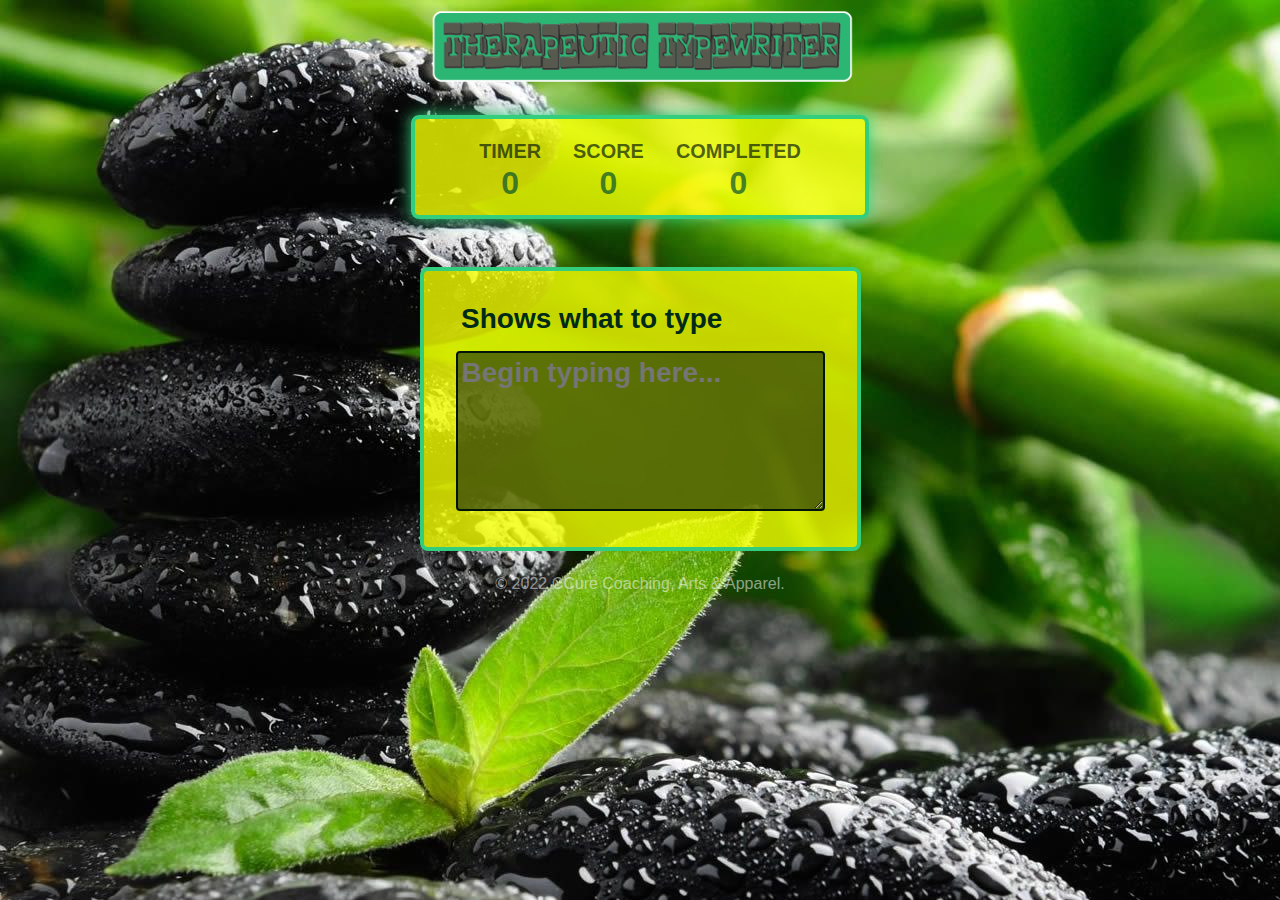
==== index.html @ a88610ee "Merge pull request #4 from asantercureton/asante004" ====
<!DOCTYPE html>
<html lang="en">

<head>
    <meta charset="UTF-8">
    <meta http-equiv="X-UA-Compatible" content="IE=edge">
    <meta name="viewport" content="width=device-width, initial-scale=1.0">
    <title>Therapeutic Typing</title>
    <link rel="stylesheet" href="./assets/css/style.css">
</head>

<body>
    <div class="game-container">
        <img class="logo" src="./assets/images/therapeutic-typing-font_three_8.17.2022.png" alt="logo for game" />
        
        <div class="game-data">
            <div class="game-timer">
                <h5>TIMER</h5>
                <p id="timer">0</p>
            </div>

            <div class="game-score">
                <h5>SCORE</h5>
                <p id="score">0</p>
            </div>

            <div class="game-completed">
                <h5>COMPLETED</h5>
                <p id="completed">0</p>
            </div>
        </div>
        
        <div class="game-display">
            <div id="gameQuote" class="game-quote">Shows what to type</div>
            <textarea id="quoteInput" class="quote-input" placeholder="Begin typing here..." autofocus></textarea>
        </div>
    </div>
    <footer>© 2022 CCure Coaching, Arts & Apparel.</footer>
</body>

<script src="./game.js"></script>

</html>
---- assets/css/style.css ----
* {
    box-sizing: border-box;
    margin: 0;
    padding: 0;
}

body {
    background-image: url(../images/stones.jpg);
    /* background-image: linear-gradient(to top, rgb(0, 137, 107), rgba(255, 77, 0, 0.9)); */
    background-repeat: no-repeat;
    overflow: hidden;
    min-height: 100vh;
    margin: 0;
    padding: 5rem;
}

.game-container {
    display: flex;
    flex-direction: column;
    justify-content: center;
    align-items: center;
}

.game-container > img {
    margin-top: -17rem;
    transform: scale(.85);
}

.game-data {
    box-shadow: 0 0 1rem rgb(50, 205, 125);
    display: flex;
    justify-content: space-around;
    align-items: center;
    background-color: rgba(242, 255, 0, 0.801);
    color: rgba(0, 20, 10, 0.678);
    border: .25rem solid rgb(50, 205, 125);
    border-radius: .5rem;
    margin: 2rem;
    padding: 3rem;
    margin-top: -10rem;
    margin-bottom: 3rem;
    font-size: 2rem;
    font-family: Arial, Helvetica, sans-serif;
    line-height: 1rem;
    height: 5rem;
    width: auto;
}

.game-timer, .game-score, .game-completed {
    font-size: 1.5rem;
    line-height: 2rem;
    text-align: center;
    padding: 1rem;
}

#timer, #score, #completed {
    color: rgba(1, 80, 46, 0.71);
    font-weight: 900;
    font-size: 2rem;

}

.game-display {
    background-color: rgba(242, 255, 0, 0.801);
    border-radius: .5rem;
    border: .25rem solid rgb(50, 205, 125);
    padding: 2rem;
}

.game-quote {
    font-family: sans-serif;
    font-size: 1.75rem;
    font-weight: bold;
    color: rgb(0, 42, 24);
    margin-bottom: 1rem;
    margin-left: calc(.25rem + .1rem);
}

.quote-input {
    font-family: sans-serif;
    font-size: 1.75rem;
    font-weight: bold;
    background-color: rgba(0, 20, 10, 0.555);
    color: rgb(185, 255, 219);
    border: .15rem solid rgb(50, 205, 125);
    border-radius: .25rem;
    outline: none;
    width: 100%;
    height: 10rem;
    margin: auto;
    padding: .25rem;
}

.quote-input:focus {
    border-color: rgb(0, 20, 10);
}

footer {
    text-align: center;
    color: rgba(245, 245, 245, 0.557);
    font-family: sans-serif;
    margin-top: 1.5rem;
}

.correct {
    color: green;
}

.incorrect {
    color: red;
    text-decoration: underline;
}
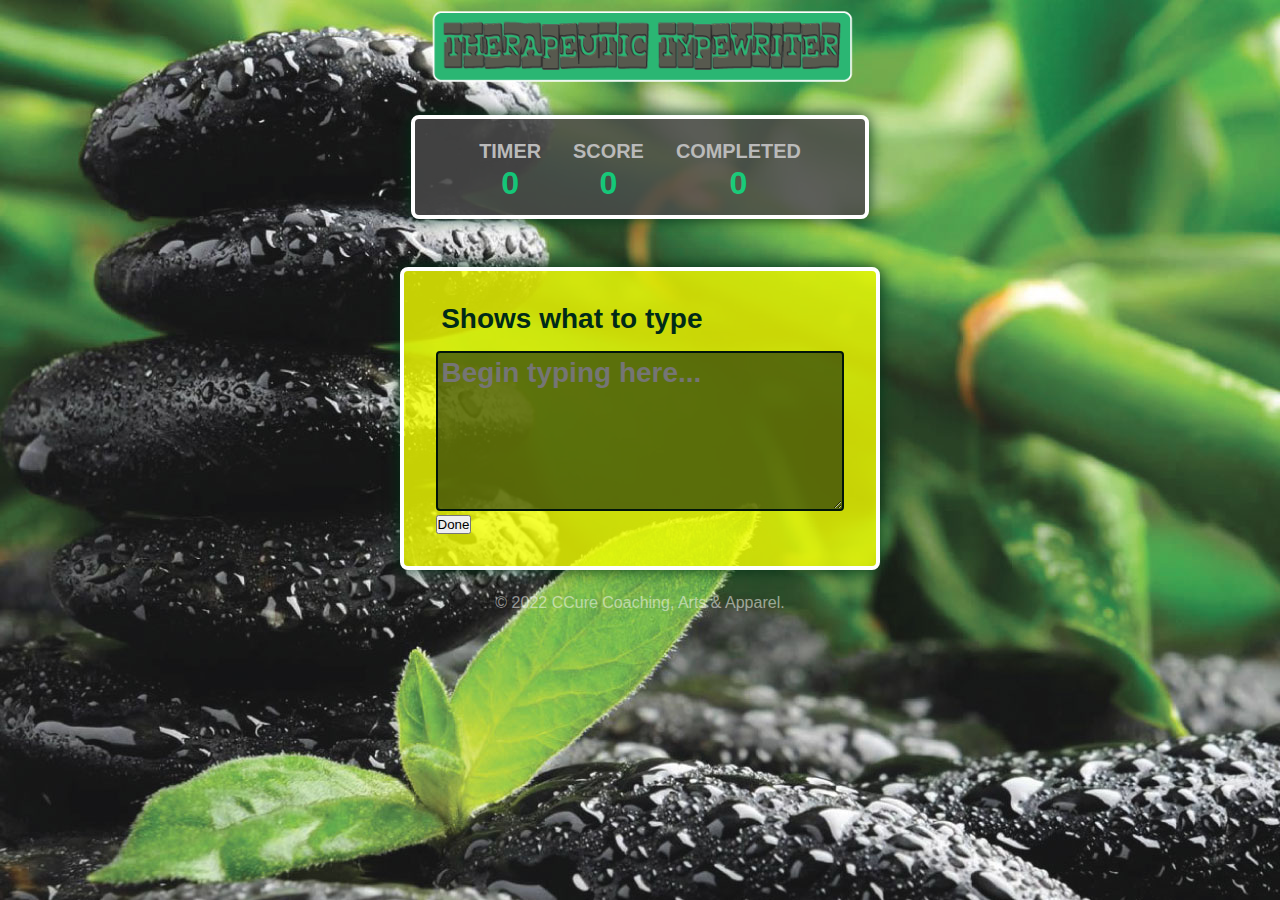
==== commit 321984b2: "Added a done-btn to generate an alert with Summary Report" ====
--- a/index.html
+++ b/index.html
@@ -33,6 +33,7 @@
         <div class="game-display">
             <div id="gameQuote" class="game-quote">Shows what to type</div>
             <textarea id="quoteInput" class="quote-input" placeholder="Begin typing here..." autofocus></textarea>
+            <button id="done-btn" type="button">Done</button>
         </div>
     </div>
     <footer>© 2022 CCure Coaching, Arts & Apparel.</footer>
--- a/assets/css/style.css
+++ b/assets/css/style.css
@@ -5,7 +5,7 @@
 }
 
 body {
-    background-image: url(../images/stones.jpg);
+    background-image: url(../images/stones-black.jpg);
     /* background-image: linear-gradient(to top, rgb(0, 137, 107), rgba(255, 77, 0, 0.9)); */
     background-repeat: no-repeat;
     overflow: hidden;
@@ -27,13 +27,13 @@
 }
 
 .game-data {
-    box-shadow: 0 0 1rem rgb(50, 205, 125);
+    box-shadow: 0 0 1rem rgb(0, 48, 23);
     display: flex;
     justify-content: space-around;
     align-items: center;
-    background-color: rgba(242, 255, 0, 0.801);
-    color: rgba(0, 20, 10, 0.678);
-    border: .25rem solid rgb(50, 205, 125);
+    background-color: rgba(72, 72, 72, 0.868);
+    color: rgb(186, 186, 186);
+    border: .25rem solid rgb(255, 255, 255);
     border-radius: .5rem;
     margin: 2rem;
     padding: 3rem;
@@ -54,7 +54,7 @@
 }
 
 #timer, #score, #completed {
-    color: rgba(1, 80, 46, 0.71);
+    color: rgba(0, 255, 145, 0.71);
     font-weight: 900;
     font-size: 2rem;
 
@@ -63,8 +63,9 @@
 .game-display {
     background-color: rgba(242, 255, 0, 0.801);
     border-radius: .5rem;
-    border: .25rem solid rgb(50, 205, 125);
+    border: .25rem solid rgb(255, 255, 255);
     padding: 2rem;
+    box-shadow: 0 0 1rem rgb(0, 48, 23);
 }
 
 .game-quote {
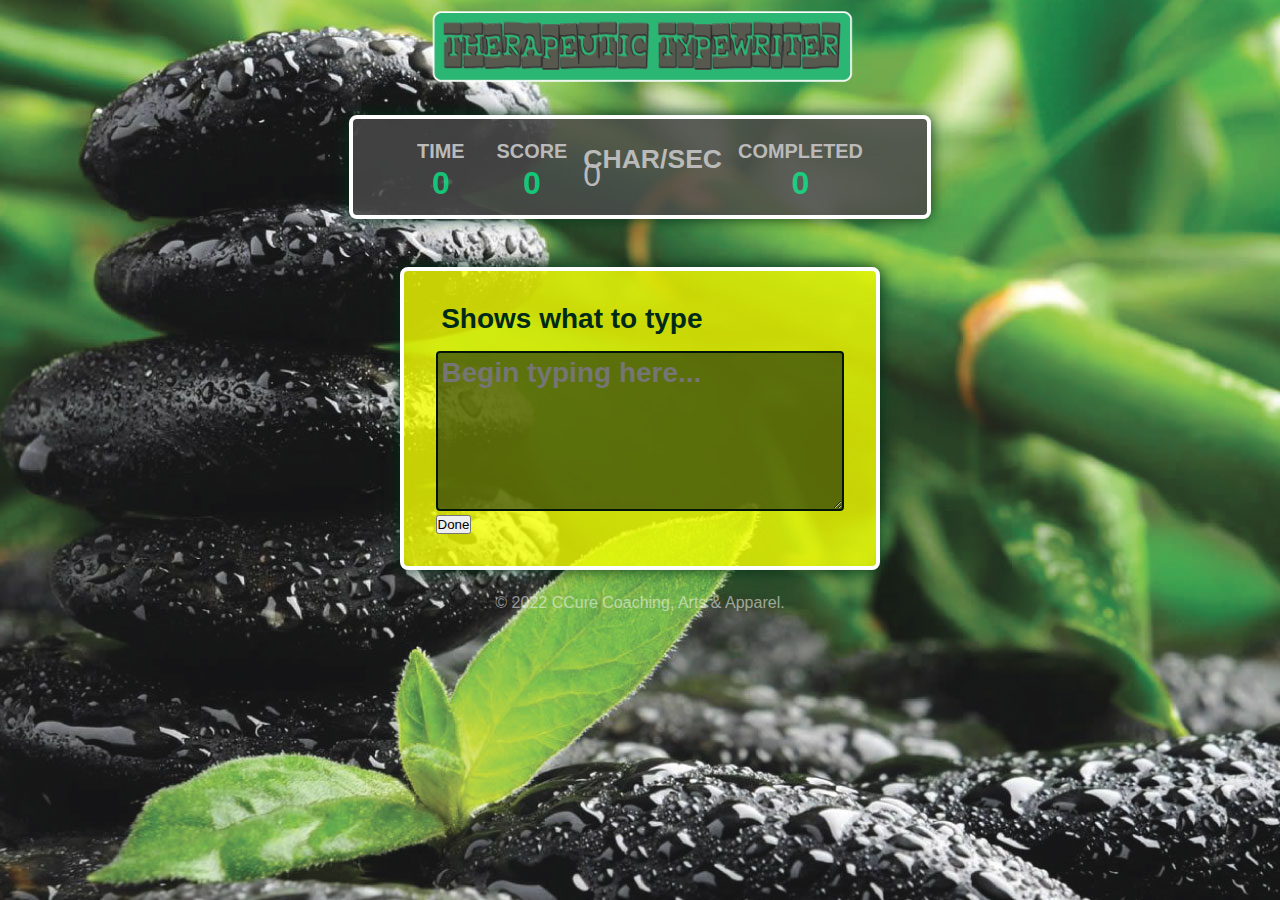
==== commit 911badb6: "Updated game-data layer" ====
--- a/index.html
+++ b/index.html
@@ -13,9 +13,10 @@
     <div class="game-container">
         <img class="logo" src="./assets/images/therapeutic-typing-font_three_8.17.2022.png" alt="logo for game" />
         
+        <!-- Game Data Component -->
         <div class="game-data">
             <div class="game-timer">
-                <h5>TIMER</h5>
+                <h5>TIME</h5>
                 <p id="timer">0</p>
             </div>
 
@@ -24,12 +25,18 @@
                 <p id="score">0</p>
             </div>
 
+            <div class="game-stat">
+                <h5>CHAR/SEC</h5>
+                <p id="charPerSecond">0</p>
+            </div>
+
             <div class="game-completed">
                 <h5>COMPLETED</h5>
                 <p id="completed">0</p>
             </div>
         </div>
         
+        <!-- Game Display Component -->
         <div class="game-display">
             <div id="gameQuote" class="game-quote">Shows what to type</div>
             <textarea id="quoteInput" class="quote-input" placeholder="Begin typing here..." autofocus></textarea>
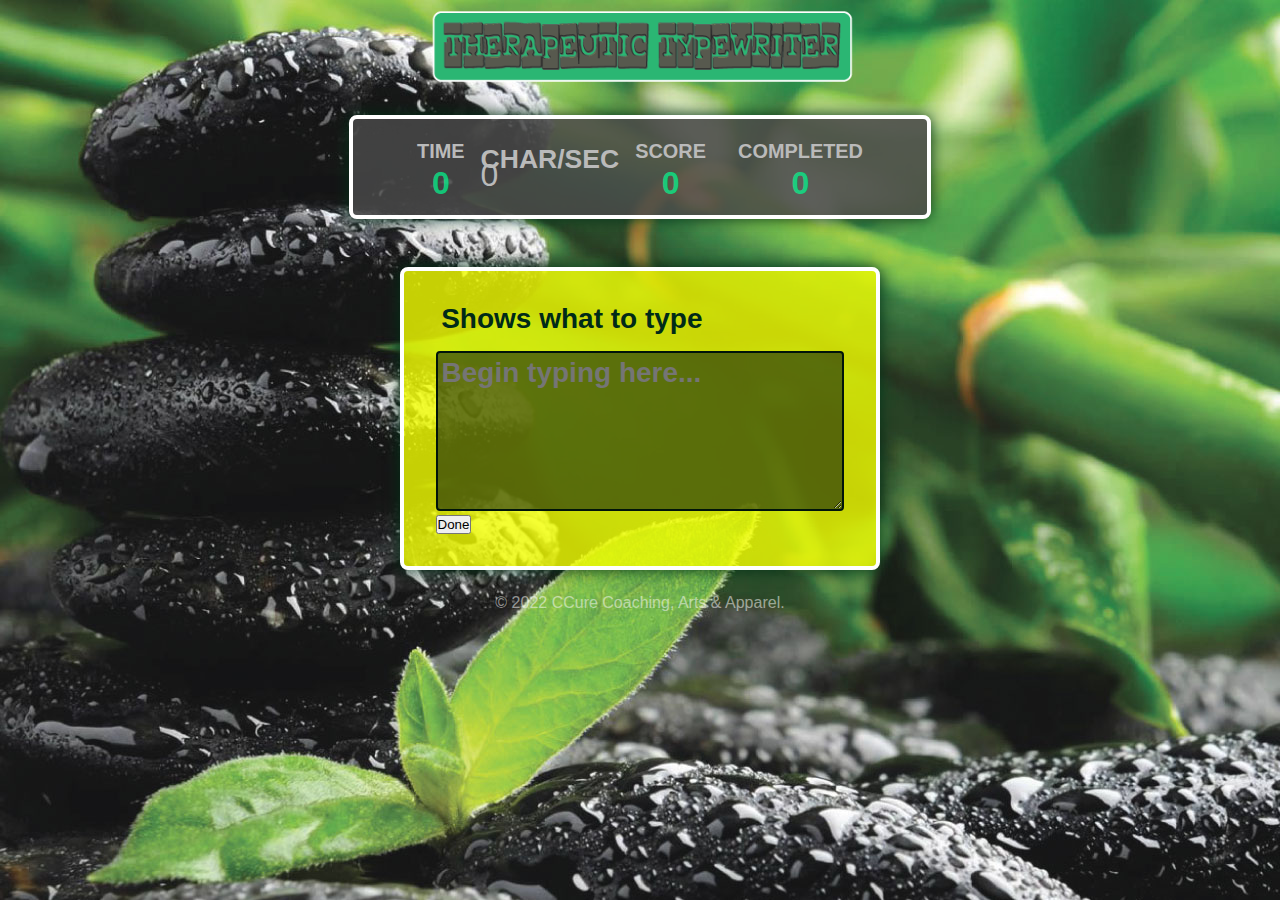
==== commit 4618b649: "Updated game-data section" ====
--- a/index.html
+++ b/index.html
@@ -20,14 +20,14 @@
                 <p id="timer">0</p>
             </div>
 
+            <div class="game-stat">
+                <h5>CHAR/SEC</h5>
+                <p id="charPerSecond">0</p>
+            </div>
+
             <div class="game-score">
                 <h5>SCORE</h5>
                 <p id="score">0</p>
-            </div>
-
-            <div class="game-stat">
-                <h5>CHAR/SEC</h5>
-                <p id="charPerSecond">0</p>
             </div>
 
             <div class="game-completed">
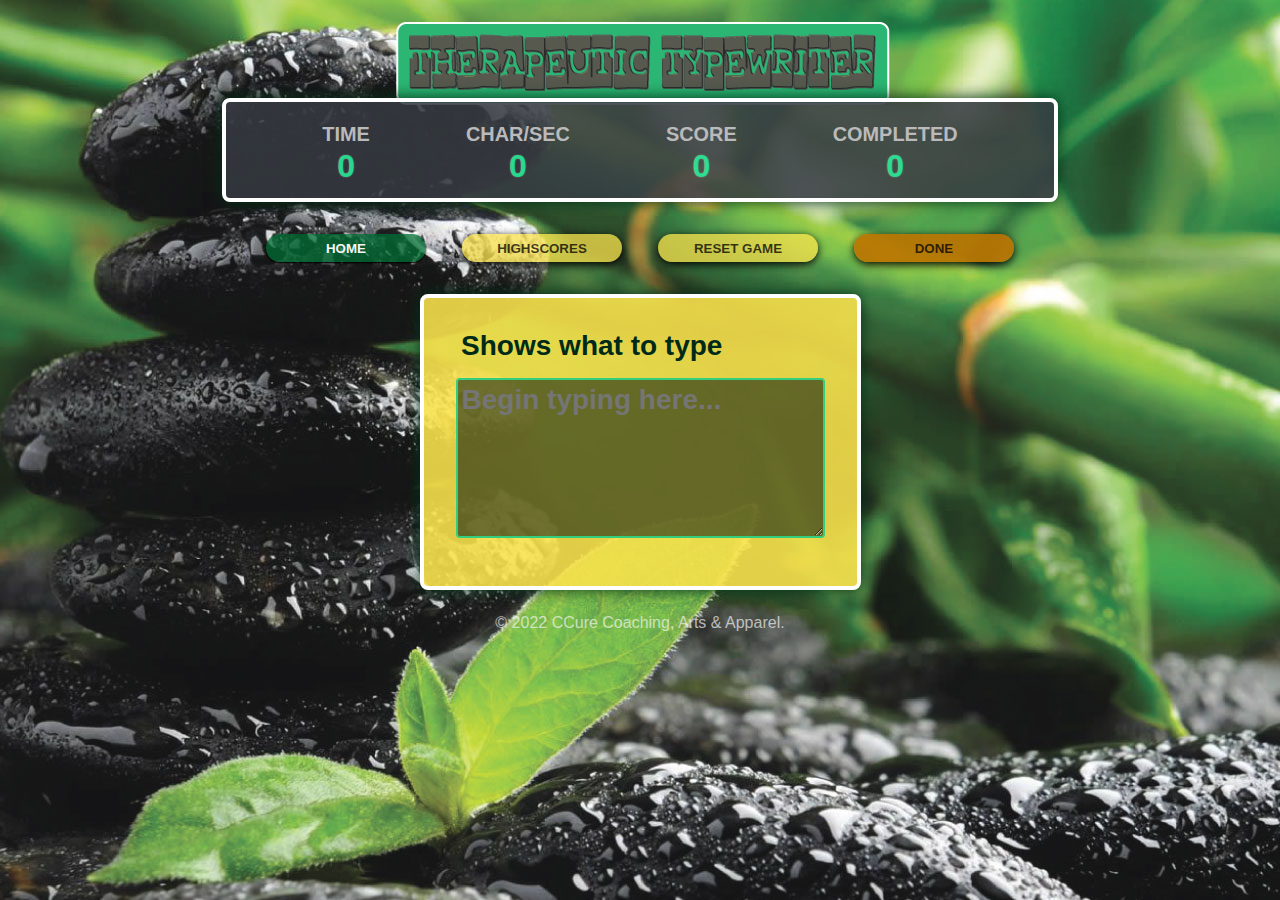
==== commit 9bffeaa9: "updated styling" ====
--- a/index.html
+++ b/index.html
@@ -5,42 +5,54 @@
     <meta charset="UTF-8">
     <meta http-equiv="X-UA-Compatible" content="IE=edge">
     <meta name="viewport" content="width=device-width, initial-scale=1.0">
-    <title>Therapeutic Typing</title>
+    <title>Therapeutic Typewriter</title>
     <link rel="stylesheet" href="./assets/css/style.css">
 </head>
 
 <body>
     <div class="game-container">
+        <!-- logo -->
         <img class="logo" src="./assets/images/therapeutic-typing-font_three_8.17.2022.png" alt="logo for game" />
-        
+
+
         <!-- Game Data Component -->
-        <div class="game-data">
-            <div class="game-timer">
-                <h5>TIME</h5>
-                <p id="timer">0</p>
+        <div class="game-center">
+            <div class="game-data">
+                <div class="game-timer">
+                    <h5>TIME</h5>
+                    <p id="timer">0</p>
+                </div>
+
+                <div class="game-stat">
+                    <h5>CHAR/SEC</h5>
+                    <p id="charPerSecond">0</p>
+                </div>
+
+                <div class="game-score">
+                    <h5>SCORE</h5>
+                    <p id="score">0</p>
+                </div>
+
+                <div class="game-completed">
+                    <h5>COMPLETED</h5>
+                    <p id="completed">0</p>
+                </div>
             </div>
+            <div>
+                <!-- link to highscores page -->
+                <a href="./homescreen.html"><button class="homeBtn">HOME</button></a>
 
-            <div class="game-stat">
-                <h5>CHAR/SEC</h5>
-                <p id="charPerSecond">0</p>
-            </div>
+                <a href="./highsccore.html"><button class="highscore-btn">HIGHSCORES</button></a>
+                <a href="./index.html"><button class="highscore-btn">RESET GAME</button></a>
+                <button id="done-btn" type="button">DONE</button>
 
-            <div class="game-score">
-                <h5>SCORE</h5>
-                <p id="score">0</p>
-            </div>
-
-            <div class="game-completed">
-                <h5>COMPLETED</h5>
-                <p id="completed">0</p>
             </div>
         </div>
-        
+
         <!-- Game Display Component -->
         <div class="game-display">
             <div id="gameQuote" class="game-quote">Shows what to type</div>
             <textarea id="quoteInput" class="quote-input" placeholder="Begin typing here..." autofocus></textarea>
-            <button id="done-btn" type="button">Done</button>
         </div>
     </div>
     <footer>© 2022 CCure Coaching, Arts & Apparel.</footer>
--- a/assets/css/style.css
+++ b/assets/css/style.css
@@ -9,8 +9,7 @@
     /* background-image: linear-gradient(to top, rgb(0, 137, 107), rgba(255, 77, 0, 0.9)); */
     background-repeat: no-repeat;
     overflow: hidden;
-    min-height: 100vh;
-    margin: 0;
+    margin: auto;
     padding: 5rem;
 }
 
@@ -21,9 +20,27 @@
     align-items: center;
 }
 
-.game-container > img {
-    margin-top: -17rem;
-    transform: scale(.85);
+.logo {
+    margin-top: -16rem;
+    margin-bottom: -12rem;
+}
+
+.logo-home {
+    display: flex;
+    margin: auto;
+    margin-top: -16rem;
+}
+
+.logo-highscore {
+    display: flex;
+    margin: auto;
+    margin-top: -16rem;
+    margin-bottom: -9rem;
+}
+
+.game-center {
+    text-align: center;
+    margin-bottom: 1rem;
 }
 
 .game-data {
@@ -31,14 +48,14 @@
     display: flex;
     justify-content: space-around;
     align-items: center;
-    background-color: rgba(72, 72, 72, 0.868);
+    background-color: rgba(54, 59, 66, 0.87);
     color: rgb(186, 186, 186);
     border: .25rem solid rgb(255, 255, 255);
     border-radius: .5rem;
     margin: 2rem;
     padding: 3rem;
-    margin-top: -10rem;
-    margin-bottom: 3rem;
+    margin-top: -.05rem;
+    margin-bottom: 1rem;
     font-size: 2rem;
     font-family: Arial, Helvetica, sans-serif;
     line-height: 1rem;
@@ -46,22 +63,24 @@
     width: auto;
 }
 
-.game-timer, .game-score, .game-completed {
+.game-timer, .game-score, .game-stat, .game-completed {
     font-size: 1.5rem;
     line-height: 2rem;
     text-align: center;
-    padding: 1rem;
-}
-
-#timer, #score, #completed {
+    padding: 3rem;
+}
+
+#timer, #score, #charPerSecond, #completed {
     color: rgba(0, 255, 145, 0.71);
+    text-shadow: 0 0 .1rem rgba(255, 255, 255, 0.425);
     font-weight: 900;
     font-size: 2rem;
-
 }
 
 .game-display {
-    background-color: rgba(242, 255, 0, 0.801);
+    display: flex;
+    flex-direction: column;
+    background-color: rgba(250, 227, 76, 0.881);
     border-radius: .5rem;
     border: .25rem solid rgb(255, 255, 255);
     padding: 2rem;
@@ -83,22 +102,210 @@
     font-weight: bold;
     background-color: rgba(0, 20, 10, 0.555);
     color: rgb(185, 255, 219);
-    border: .15rem solid rgb(50, 205, 125);
+    border: .15rem solid rgb(0, 20, 10);
     border-radius: .25rem;
     outline: none;
     width: 100%;
     height: 10rem;
     margin: auto;
+    margin-bottom: 1rem;
     padding: .25rem;
 }
 
 .quote-input:focus {
-    border-color: rgb(0, 20, 10);
+    border-color: rgb(50, 205, 125);
+}
+
+.homescreen {
+    display: flex;
+    flex-direction: column;
+text-align: center;
+}
+
+.homeNav {
+    display: inline;
+    align-items: center;
+    justify-content: center;
+}
+
+.instructions {
+    color: whitesmoke;
+    font-family: sans-serif;
+    font-size: 3rem;
+    font-weight: 700;
+    text-transform: uppercase;
+    text-align: center;
+    margin: auto;
+    margin-bottom: 5rem;
+}
+
+.homeBtn {
+    font-family: sans-serif;
+    font-weight: 700;
+    border: none;
+    box-shadow: 0 .1em .1rem black;
+    background-color: rgba(0, 109, 51, 0.749);
+    color: whitesmoke;
+    width: 10rem;
+    height: 1.75rem;
+    text-align: center;
+    border-radius: 1rem;
+    margin: 1rem;
+}
+
+.homeBtn:hover {
+    font-weight: 400;
+    border: .15rem solid rgba(0, 215, 136, 0.749);
+    color: rgba(35, 35, 35, 0.749);
+    box-shadow: 0 0 .5rem rgba(0, 215, 136, 0.749);
+    background-color: rgba(255, 255, 255, 0.632);
+    cursor: pointer;
+    transition: .15s ease-in;
+}
+
+.highscore-btn {
+    font-family: sans-serif;
+    font-weight: 700;
+    border: none;
+    box-shadow: 0 .15rem .5rem black;
+    background-color: rgba(250, 227, 76, 0.749);
+    color: rgba(0, 0, 0, 0.749);
+    width: 10rem;
+    height: 1.75rem;
+    text-align: center;
+    border-radius: 1rem;
+    margin: 1rem;
+}
+
+.highscore-btn:hover {
+    font-weight: 400;
+    border: .15rem solid rgba(250, 227, 76, 0.749);
+    color: rgba(35, 35, 35, 0.749);
+    box-shadow: 0 0 .5rem rgba(250, 227, 76, 0.749);
+    background-color: rgba(255, 255, 255, 0.632);
+    cursor: pointer;
+    transition: .15s ease-in;
+}
+
+#done-btn {
+    font-family: sans-serif;
+    font-weight: 700;
+    border: none;
+    box-shadow: 0 .15rem .5rem black;
+    background-color: rgba(186, 115, 0, 0.913);
+    color: rgba(0, 0, 0, 0.749);
+    width: 10rem;
+    height: 1.75rem;
+    text-align: center;
+    border-radius: 1rem;
+    margin: 1rem;
+}
+
+#done-btn:hover:hover {
+    font-weight: 400;
+    border: .15rem solid rgba(186, 115, 0, 0.913);
+    color: rgba(35, 35, 35, 0.749);
+    box-shadow: 0 0 .5rem rgba(186, 115, 0, 0.913);
+    background-color: rgba(255, 255, 255, 0.632);
+    cursor: pointer;
+    transition: .15s ease-in;
+}
+
+.highscore2-btn {
+    font-family: sans-serif;
+    font-weight: 700;
+    border: none;
+    box-shadow: 0 .15rem .5rem black;
+    background-color: rgba(250, 227, 76, 0.749);
+    color: rgba(55, 34, 0, 0.913);
+    width: 10rem;
+    height: 1.75rem;
+    text-align: center;
+    border-radius: 1rem;
+    margin: 1rem;
+}
+
+.highscore2-btn:hover {
+    border: .15rem solid rgba(250, 227, 76, 0.749);
+    color: rgba(35, 35, 35, 0.749);
+    box-shadow: 0 0 .5rem rgba(250, 227, 76, 0.749);
+    background-color: rgba(255, 255, 255, 0.632);
+    cursor: pointer;
+    transition: .15s ease-in;
+    font-weight: 400;
+}
+
+.home-btn, .play-btn {
+    font-family: sans-serif;
+    font-weight: 700;
+    border: none;
+    box-shadow: 0 .15rem .5rem black;
+    background-color: rgba(186, 115, 0, 0.913);
+    color: rgba(255, 255, 255, 0.749);
+    width: 10rem;
+    height: 1.75rem;
+    text-align: center;
+    border-radius: 1rem;
+    margin: 1rem;
+    margin-top: auto;
+}
+
+.home-btn:hover, .play-btn:hover {
+    font-weight: 400;
+    border: .15rem solid rgba(250, 227, 76, 0.749);
+    color: rgba(35, 35, 35, 0.749);
+    box-shadow: 0 0 .5rem rgba(250, 227, 76, 0.749);
+    background-color: rgba(255, 255, 255, 0.632);
+    cursor: pointer;
+    transition: .15s ease-in;
+}
+
+.playHome-btn {
+    font-family: sans-serif;
+    font-size: 3rem;
+    font-weight: 700;
+    border: none;
+    box-shadow: 0 .15rem .5rem black;
+    background-color: rgba(186, 115, 0, 0.913);
+    color: rgba(255, 255, 255, 0.749);
+    width: 20rem;
+    height: 5rem;
+    text-align: center;
+    border-radius: 5rem;
+    margin: 1rem;
+}
+
+.playHome-btn:hover {
+    border: .15rem solid rgba(250, 227, 76, 0.749);
+    color: rgba(35, 35, 35, 0.749);
+    box-shadow: 0 0 .5rem rgba(250, 227, 76, 0.749);
+    background-color: rgba(255, 255, 255, 0.632);
+    cursor: pointer;
+    transition: .15s ease-in;
+    font-weight: 100;
+
+}
+
+.home-links {
+    display: flex;
+    flex-direction: column;
+    justify-content: center;
+    align-items: center;
+    margin-bottom: 1rem;
+    padding: .25rem;
+}
+
+.links {
+    display: flex;
+    justify-content: center;
+    align-items: center;
+    margin-bottom: 1rem;
+    padding: .25rem;
 }
 
 footer {
     text-align: center;
-    color: rgba(245, 245, 245, 0.557);
+    color: rgba(245, 245, 245, 0.685);
     font-family: sans-serif;
     margin-top: 1.5rem;
 }
@@ -110,4 +317,14 @@
 .incorrect {
     color: red;
     text-decoration: underline;
+}
+
+.highscore {
+    background-color: rgba(250, 227, 76, 0.749);
+    border: .25rem solid rgb(255, 255, 255);
+}
+
+table > thead > tr {
+   display: flex;
+   justify-content: space-around;
 }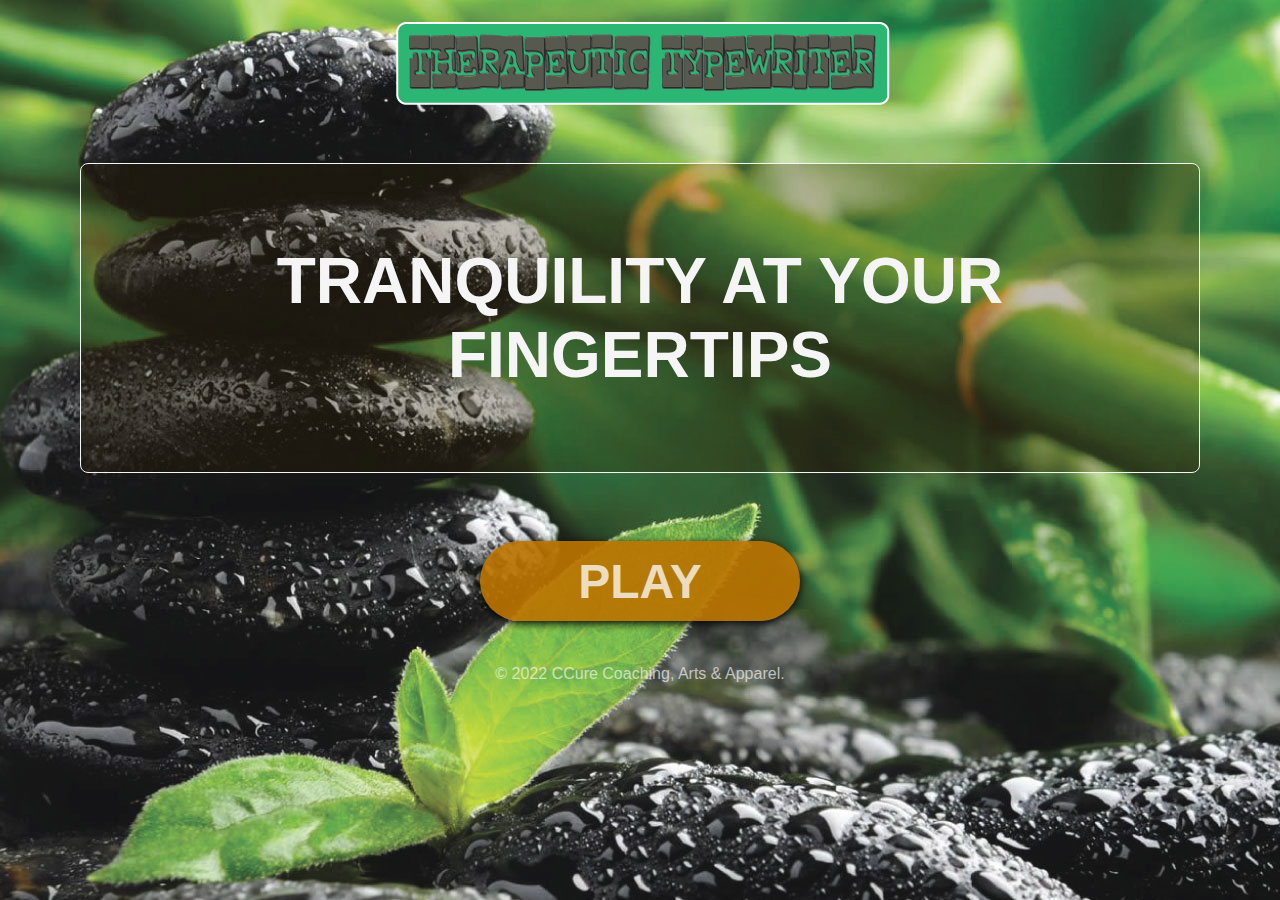
==== commit 8a48e831: "renamed homescreen.html to index.html" ====
--- a/index.html
+++ b/index.html
@@ -6,58 +6,29 @@
     <meta http-equiv="X-UA-Compatible" content="IE=edge">
     <meta name="viewport" content="width=device-width, initial-scale=1.0">
     <title>Therapeutic Typewriter</title>
-    <link rel="stylesheet" href="./assets/css/style.css">
+    <link rel="stylesheet" href="./client/assets/css/style.css">
 </head>
 
 <body>
-    <div class="game-container">
-        <!-- logo -->
-        <img class="logo" src="./assets/images/therapeutic-typing-font_three_8.17.2022.png" alt="logo for game" />
+    <main>
+        <div class="homeNav">
+            <!-- logo -->
+            <img class="logo-home" src="./client/assets/images/therapeutic-typing-font_three_8.17.2022.png" alt="logo for game" />
 
+            <!-- link to highscores page -->
+        </div>
+        
+        <h2 class="instructions">Tranquility at your fingertips</h2>
+        
+        <div class="home-links">
+            <!-- <a class="link-btn" href="./highsccore.html"><button class="highscore2-btn">HIGHSCORES</button></a> -->
+            <a href="./play.html"><button class="playHome-btn">PLAY</button></a>
 
-        <!-- Game Data Component -->
-        <div class="game-center">
-            <div class="game-data">
-                <div class="game-timer">
-                    <h5>TIME</h5>
-                    <p id="timer">0</p>
-                </div>
+        </div>
+    </main>
+    <footer>© 2022 CCure Coaching, Arts & Apparel.</footer>
 
-                <div class="game-stat">
-                    <h5>CHAR/SEC</h5>
-                    <p id="charPerSecond">0</p>
-                </div>
-
-                <div class="game-score">
-                    <h5>SCORE</h5>
-                    <p id="score">0</p>
-                </div>
-
-                <div class="game-completed">
-                    <h5>COMPLETED</h5>
-                    <p id="completed">0</p>
-                </div>
-            </div>
-            <div>
-                <!-- link to highscores page -->
-                <a href="./homescreen.html"><button class="homeBtn">HOME</button></a>
-
-                <a href="./highsccore.html"><button class="highscore-btn">HIGHSCORES</button></a>
-                <a href="./index.html"><button class="highscore-btn">RESET GAME</button></a>
-                <button id="done-btn" type="button">DONE</button>
-
-            </div>
-        </div>
-
-        <!-- Game Display Component -->
-        <div class="game-display">
-            <div id="gameQuote" class="game-quote">Shows what to type</div>
-            <textarea id="quoteInput" class="quote-input" placeholder="Begin typing here..." autofocus></textarea>
-        </div>
-    </div>
-    <footer>© 2022 CCure Coaching, Arts & Apparel.</footer>
 </body>
-
 <script src="./game.js"></script>
 
 </html>--- a/client/assets/css/style.css
+++ b/client/assets/css/style.css
@@ -0,0 +1,361 @@
+* {
+    box-sizing: border-box;
+    margin: 0;
+    padding: 0;
+}
+
+body {
+    background-image: url(../images/stones-black.jpg);
+    /* background-image: linear-gradient(to top, rgb(0, 137, 107), rgba(255, 77, 0, 0.9)); */
+    background-repeat: no-repeat;
+    overflow: hidden;
+    margin: auto;
+    padding: 5rem;
+}
+
+.game-container {
+    display: flex;
+    flex-direction: column;
+    justify-content: center;
+    align-items: center;
+}
+
+.logo {
+    margin-top: -16rem;
+    margin-bottom: -10rem;
+}
+
+.logo-home {
+    display: flex;
+    margin: auto;
+    margin-top: -16rem;
+    margin-bottom: -8rem;
+}
+
+.logo-highscore {
+    display: flex;
+    margin: auto;
+    margin-top: -16rem;
+    margin-bottom: -9rem;
+}
+
+.game-center {
+    text-align: center;
+    margin-bottom: 1rem;
+}
+
+.game-data {
+    box-shadow: 0 0 1rem rgb(0, 48, 23);
+    display: flex;
+    justify-content: space-around;
+    align-items: center;
+    background-color: rgba(54, 59, 66, 0.87);
+    color: rgb(186, 186, 186);
+    border: .25rem solid rgb(255, 255, 255);
+    border-radius: .5rem;
+    margin: 2rem;
+    padding: 3rem;
+    margin-top: -.05rem;
+    margin-bottom: 1rem;
+    font-size: 2rem;
+    font-family: Arial, Helvetica, sans-serif;
+    line-height: 1rem;
+    height: 5rem;
+    width: auto;
+}
+
+.game-timer, .game-score, .game-stat, .game-completed {
+    font-size: 1.5rem;
+    line-height: 2rem;
+    text-align: center;
+    padding: 3rem;
+}
+
+#timer, #score, #charPerSecond, #completed {
+    color: rgba(0, 255, 145, 0.71);
+    text-shadow: 0 0 .1rem rgba(255, 255, 255, 0.425);
+    font-weight: 900;
+    font-size: 2rem;
+}
+
+.game-display {
+    display: flex;
+    flex-direction: column;
+    background-color: rgba(250, 227, 76, 0.881);
+    border-radius: .5rem;
+    border: .25rem solid rgb(255, 255, 255);
+    padding: 2rem;
+    box-shadow: 0 0 1rem rgb(0, 48, 23);
+}
+
+.game-quote {
+    font-family: sans-serif;
+    font-size: 1.75rem;
+    font-weight: bold;
+    color: rgb(0, 42, 24);
+    margin-bottom: 1rem;
+    margin-left: calc(.25rem + .1rem);
+}
+
+.quote-input {
+    font-family: sans-serif;
+    font-size: 1.75rem;
+    font-weight: bold;
+    background-color: rgba(0, 20, 10, 0.555);
+    color: rgb(185, 255, 219);
+    border: .15rem solid rgb(0, 20, 10);
+    border-radius: .25rem;
+    outline: none;
+    width: 100%;
+    height: 10rem;
+    margin: auto;
+    margin-bottom: 1rem;
+    padding: .25rem;
+}
+
+.quote-input:focus {
+    border-color: rgb(50, 205, 125);
+}
+
+.homescreen {
+    display: flex;
+    flex-direction: column;
+text-align: center;
+}
+
+.homeNav {
+    display: inline;
+    align-items: center;
+    justify-content: center;
+}
+
+.instructions {
+    color: whitesmoke;
+    font-family: sans-serif;
+    font-size: 4rem;
+    font-weight: 700;
+    text-transform: uppercase;
+    text-align: center;
+    background-color: rgba(46, 30, 0, 0.299);
+    border: .1rem solid whitesmoke;
+    border-radius: .5rem
+    ;
+    padding: 5rem;
+    margin: auto;
+    margin-bottom: 3rem;
+}
+
+.homeBtn {
+    font-family: sans-serif;
+    font-weight: 700;
+    border: none;
+    box-shadow: 0 .1em .1rem black;
+    background-color: rgba(0, 199, 93, 0.749);
+    color: rgba(0, 0, 0, 0.749);
+    width: 10rem;
+    height: 1.75rem;
+    text-align: center;
+    border-radius: 1rem;
+    margin: 1rem;
+}
+
+.homeBtn:hover {
+    font-weight: 400;
+    border: .15rem solid rgba(0, 215, 136, 0.749);
+    color: rgba(35, 35, 35, 0.749);
+    box-shadow: 0 0 .5rem rgba(0, 215, 136, 0.749);
+    background-color: rgba(255, 255, 255, 0.632);
+    cursor: pointer;
+    transition: .15s ease-in;
+}
+
+.highscore-btn {
+    font-family: sans-serif;
+    font-weight: 700;
+    border: none;
+    box-shadow: 0 .15rem .5rem black;
+    background-color: rgba(250, 227, 76, 0.749);
+    color: rgba(0, 0, 0, 0.749);
+    width: 10rem;
+    height: 1.75rem;
+    text-align: center;
+    border-radius: 1rem;
+    margin: 1rem;
+}
+
+.highscore-btn:hover {
+    font-weight: 400;
+    border: .15rem solid rgba(250, 227, 76, 0.749);
+    color: rgba(35, 35, 35, 0.749);
+    box-shadow: 0 0 .5rem rgba(250, 227, 76, 0.749);
+    background-color: rgba(255, 255, 255, 0.632);
+    cursor: pointer;
+    transition: .15s ease-in;
+}
+
+#done-btn {
+    font-family: sans-serif;
+    font-weight: 700;
+    border: none;
+    box-shadow: 0 .15rem .5rem black;
+    background-color: rgba(186, 115, 0, 0.913);
+    color: whitesmoke;
+    width: 10rem;
+    height: 1.75rem;
+    text-align: center;
+    border-radius: 1rem;
+    margin: 1rem;
+}
+
+#done-btn:hover:hover {
+    font-weight: 400;
+    border: .15rem solid rgba(186, 115, 0, 0.913);
+    color: rgba(35, 35, 35, 0.749);
+    box-shadow: 0 0 .5rem rgba(186, 115, 0, 0.913);
+    background-color: rgba(255, 255, 255, 0.632);
+    cursor: pointer;
+    transition: .15s ease-in;
+}
+
+.highscore2-btn {
+    font-family: sans-serif;
+    font-weight: 700;
+    border: none;
+    box-shadow: 0 .15rem .5rem black;
+    background-color: rgba(250, 227, 76, 0.749);
+    color: rgba(55, 34, 0, 0.913);
+    width: 10rem;
+    height: 1.75rem;
+    text-align: center;
+    border-radius: 1rem;
+    margin: 1rem;
+}
+
+.highscore2-btn:hover {
+    border: .15rem solid rgba(250, 227, 76, 0.749);
+    color: rgba(35, 35, 35, 0.749);
+    box-shadow: 0 0 .5rem rgba(250, 227, 76, 0.749);
+    background-color: rgba(255, 255, 255, 0.632);
+    cursor: pointer;
+    transition: .15s ease-in;
+    font-weight: 400;
+}
+
+.home-btn {
+    font-family: sans-serif;
+    font-weight: 700;
+    border: none;
+    box-shadow: 0 .15rem .5rem black;
+    background-color: rgba(0, 199, 93, 0.749);
+    color: rgba(35, 35, 35, 0.749);
+    width: 10rem;
+    height: 1.75rem;
+    text-align: center;
+    border-radius: 1rem;
+    margin: 1rem;
+    margin-top: auto;
+}
+
+.home-btn:hover {
+    font-weight: 400;
+    border: .15rem solid rgba(250, 227, 76, 0.749);
+    color: rgba(35, 35, 35, 0.749);
+    box-shadow: 0 0 .5rem rgba(250, 227, 76, 0.749);
+    background-color: rgba(255, 255, 255, 0.632);
+    cursor: pointer;
+    transition: .15s ease-in;
+}
+
+.play-btn {
+    font-family: sans-serif;
+    font-weight: 700;
+    border: none;
+    box-shadow: 0 .15rem .5rem black;
+    background-color: rgba(186, 115, 0, 0.913);
+    color: rgba(255, 255, 255, 0.749);
+    width: 10rem;
+    height: 1.75rem;
+    text-align: center;
+    border-radius: 1rem;
+    margin: 1rem;
+    margin-top: auto;
+}
+
+.play-btn:hover {
+    font-weight: 400;
+    border: .15rem solid rgba(250, 227, 76, 0.749);
+    color: rgba(35, 35, 35, 0.749);
+    box-shadow: 0 0 .5rem rgba(250, 227, 76, 0.749);
+    background-color: rgba(255, 255, 255, 0.632);
+    cursor: pointer;
+    transition: .15s ease-in;
+}
+
+.playHome-btn {
+    font-family: sans-serif;
+    font-size: 3rem;
+    font-weight: 700;
+    border: none;
+    box-shadow: 0 .15rem .5rem black;
+    background-color: rgba(186, 115, 0, 0.913);
+    color: rgba(255, 255, 255, 0.749);
+    width: 20rem;
+    height: 5rem;
+    text-align: center;
+    border-radius: 5rem;
+    margin: 1rem;
+}
+
+.playHome-btn:hover {
+    border: .15rem solid rgba(250, 227, 76, 0.749);
+    color: rgba(35, 35, 35, 0.749);
+    box-shadow: 0 0 .5rem rgba(250, 227, 76, 0.749);
+    background-color: rgba(255, 255, 255, 0.632);
+    cursor: pointer;
+    transition: .15s ease-in;
+    font-weight: 100;
+
+}
+
+.home-links {
+    display: flex;
+    flex-direction: column;
+    justify-content: center;
+    align-items: center;
+    margin-bottom: 1rem;
+    padding: .25rem;
+}
+
+.links {
+    display: flex;
+    justify-content: center;
+    align-items: center;
+    margin-bottom: 1rem;
+    padding: .25rem;
+}
+
+footer {
+    text-align: center;
+    color: rgba(245, 245, 245, 0.685);
+    font-family: sans-serif;
+    margin-top: 1.5rem;
+}
+
+.correct {
+    color: green;
+}
+
+.incorrect {
+    color: red;
+    text-decoration: underline;
+}
+
+.highscore {
+    background-color: rgba(250, 227, 76, 0.881);
+    border: .25rem solid rgb(255, 255, 255);
+}
+
+table > thead > tr {
+   display: flex;
+   justify-content: space-around;
+}